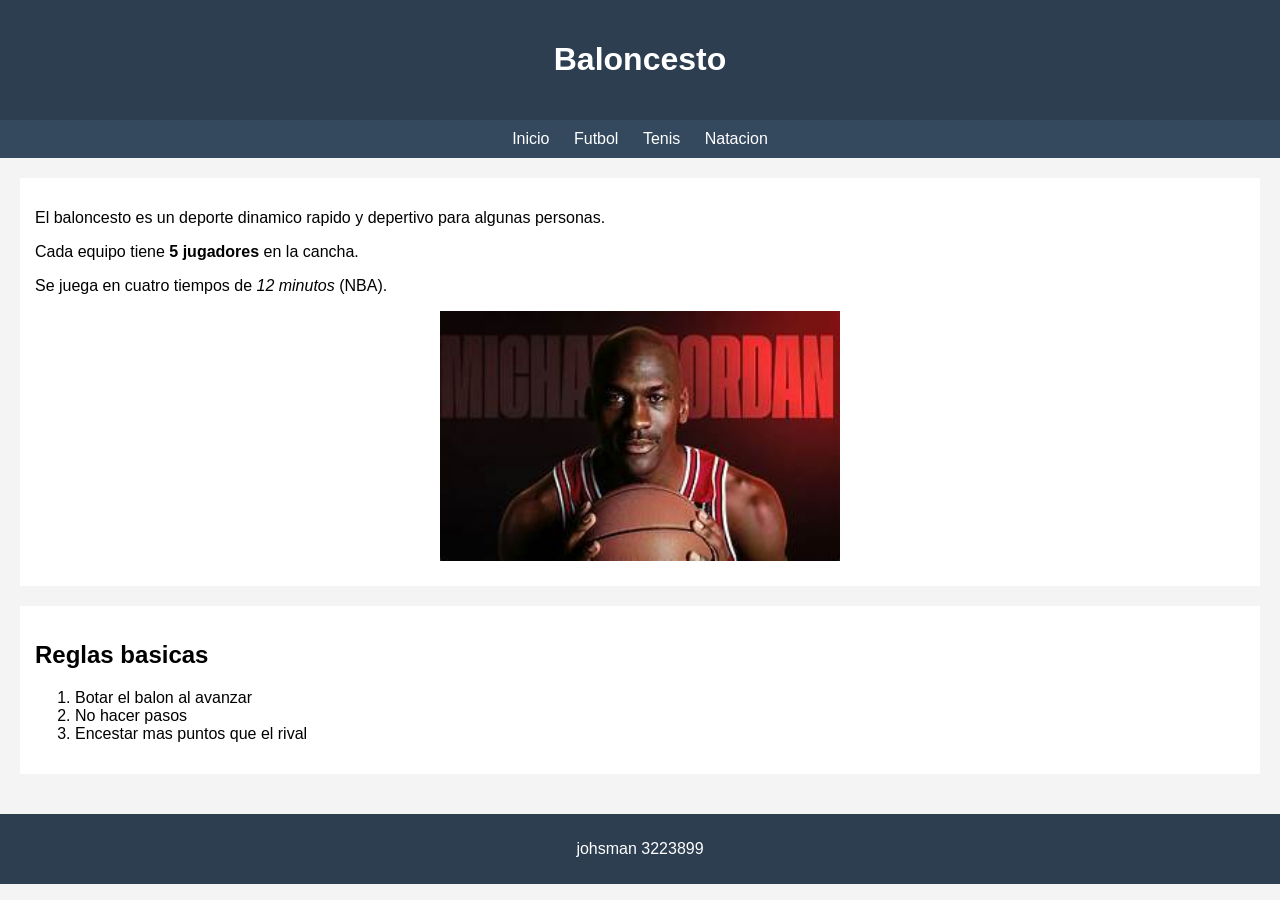
==== baloncesto.html @ 5c64a733 "estructura del blog de deprtes" ====
<!DOCTYPE html>
<html lang="en">
<head>
    <meta charset="UTF-8">
    <meta name="viewport" content="width=device-width, initial-scale=1.0">
    <title>Baloncesto</title>
    <link rel="stylesheet" href="estilos.css">
</head>
<body> 
    <header>
    <h1>Baloncesto</h1>
    </header>

    <nav>
    <a href="index.html">Inicio</a>
    <a href="futbol.html">Futbol</a>
    <a href="tenis.html">Tenis</a>
    <a href="natacion.html">Natacion</a>
</nav>

<section>

<article>
    <p>El baloncesto es un deporte dinamico rapido y depertivo para algunas personas.</p>
    <p>Cada equipo tiene <strong>5 jugadores</strong> en la cancha.</p>
    <p>Se juega en cuatro tiempos de <em>12 minutos</em> (NBA).</p>
    <img src="imagenes/imagen 3.jpg" alt="Baloncesto">
</article>

<article>
    <h2>Reglas basicas</h2>
    <ol>
        <li>Botar el balon al avanzar</li>
        <li>No hacer pasos</li>
        <li>Encestar mas puntos que el rival</li>
    </ol>
</article>

</section>

<footer>
    <p>johsman 3223899</p>
</footer>

</body>
</html>
---- estilos.css ----
body {
    font-family: Arial, sans-serif;
    margin: 0;
    background-color: #f4f4f4;
}

header {
    background-color: #2c3e50;
    color: white;
    padding: 20px;
    text-align: center;
}

nav {
    background-color: #34495e;
    padding: 10px;
    text-align: center;
}

nav a {
    color: white;
    text-decoration: none;
    margin: 10px;
}

section {
    padding: 20px;
}

article {
    background-color: white;
    padding: 15px;
    margin-bottom: 20px;
}

img {
    width: 100%;
    max-width: 400px;
    display: block;
    margin: 10px auto;
}

table {
    width: 100%;
    border-collapse: collapse;
}

th, td {
    border: 1px solid black;
    padding: 8px;
    text-align: center;
}

footer {
    background-color: #2c3e50;
    color: white;
    text-align: center;
    padding: 10px;
}


(max-width: 600px) {
    nav a {
        display: block;
        margin: 5px 0;
    }
}
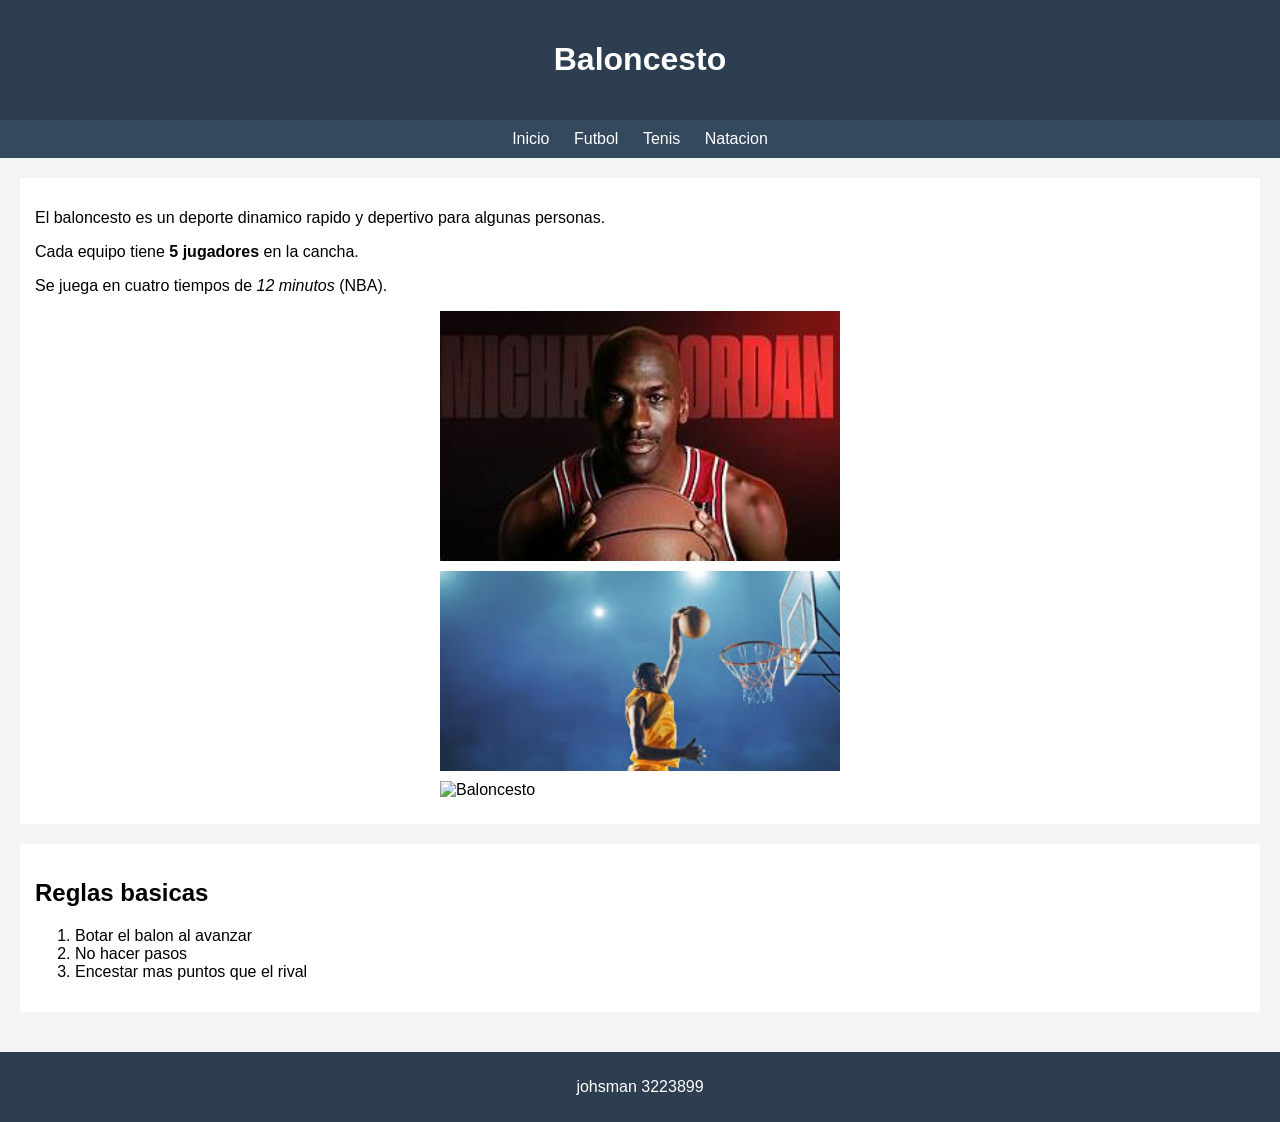
==== commit aa7aec21: "avance" ====
--- a/baloncesto.html
+++ b/baloncesto.html
@@ -25,6 +25,8 @@
     <p>Cada equipo tiene <strong>5 jugadores</strong> en la cancha.</p>
     <p>Se juega en cuatro tiempos de <em>12 minutos</em> (NBA).</p>
     <img src="imagenes/imagen 3.jpg" alt="Baloncesto">
+    <img src="imagenes/baloncesto.jpg" alt="Baloncesto">
+    <img src="https://wallpapers.com/images/hd/nba-logo-3y3no8zce1x03miz.jpg" alt="Baloncesto">
 </article>
 
 <article>
--- a/estilos.css
+++ b/estilos.css
@@ -58,10 +58,3 @@
     padding: 10px;
 }
 
-
-(max-width: 600px) {
-    nav a {
-        display: block;
-        margin: 5px 0;
-    }
-}
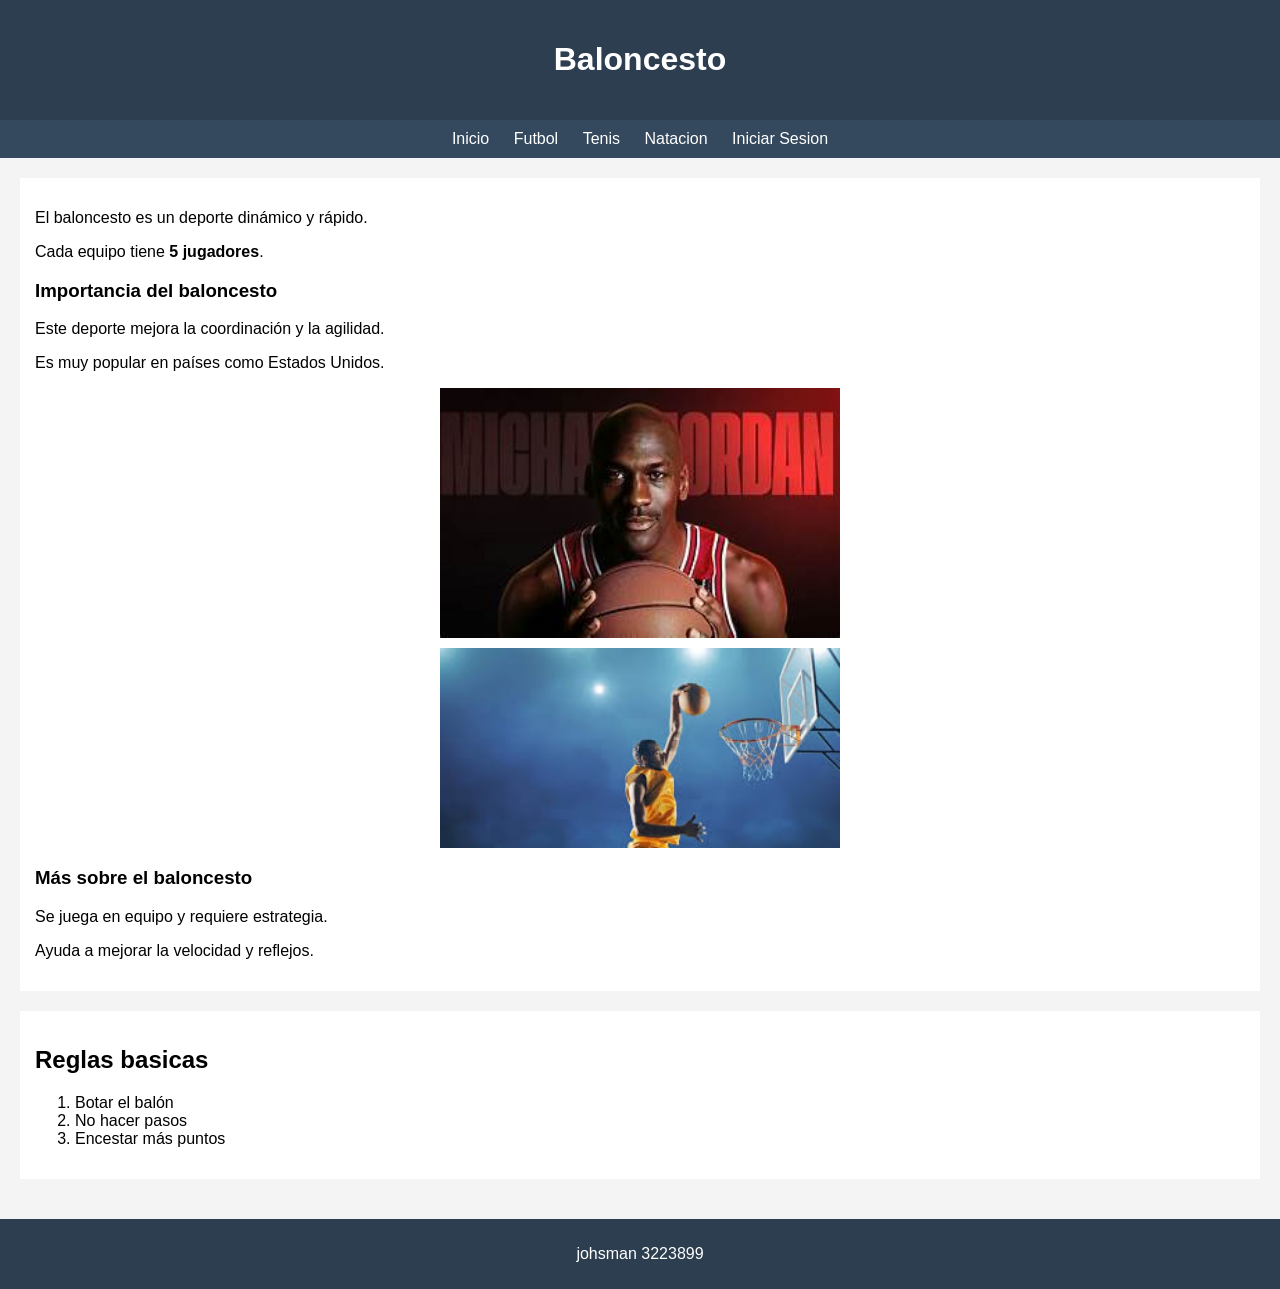
==== commit 2d04447f: "commit ya.. coregido" ====
--- a/baloncesto.html
+++ b/baloncesto.html
@@ -2,39 +2,47 @@
 <html lang="en">
 <head>
     <meta charset="UTF-8">
-    <meta name="viewport" content="width=device-width, initial-scale=1.0">
     <title>Baloncesto</title>
     <link rel="stylesheet" href="estilos.css">
 </head>
-<body> 
-    <header>
+<body>
+
+<header>
     <h1>Baloncesto</h1>
-    </header>
+</header>
 
-    <nav>
+<nav>
     <a href="index.html">Inicio</a>
     <a href="futbol.html">Futbol</a>
     <a href="tenis.html">Tenis</a>
     <a href="natacion.html">Natacion</a>
+    <a href="inicio_sesion.html">Iniciar Sesion</a>
 </nav>
 
 <section>
 
 <article>
-    <p>El baloncesto es un deporte dinamico rapido y depertivo para algunas personas.</p>
-    <p>Cada equipo tiene <strong>5 jugadores</strong> en la cancha.</p>
-    <p>Se juega en cuatro tiempos de <em>12 minutos</em> (NBA).</p>
-    <img src="imagenes/imagen 3.jpg" alt="Baloncesto">
-    <img src="imagenes/baloncesto.jpg" alt="Baloncesto">
-    <img src="https://wallpapers.com/images/hd/nba-logo-3y3no8zce1x03miz.jpg" alt="Baloncesto">
+    <p>El baloncesto es un deporte dinámico y rápido.</p>
+    <p>Cada equipo tiene <strong>5 jugadores</strong>.</p>
+
+    <h3>Importancia del baloncesto</h3>
+    <p>Este deporte mejora la coordinación y la agilidad.</p>
+    <p>Es muy popular en países como Estados Unidos.</p>
+
+    <img src="imagenes/imagen 3.jpg">
+    <img src="imagenes/baloncesto.jpg">
+
+    <h3>Más sobre el baloncesto</h3>
+    <p>Se juega en equipo y requiere estrategia.</p>
+    <p>Ayuda a mejorar la velocidad y reflejos.</p>
 </article>
 
 <article>
     <h2>Reglas basicas</h2>
     <ol>
-        <li>Botar el balon al avanzar</li>
+        <li>Botar el balón</li>
         <li>No hacer pasos</li>
-        <li>Encestar mas puntos que el rival</li>
+        <li>Encestar más puntos</li>
     </ol>
 </article>
 
--- a/estilos.css
+++ b/estilos.css
@@ -58,3 +58,51 @@
     padding: 10px;
 }
 
+
+
+.contenedor {
+    display: flex;
+    justify-content: center;
+    align-items: flex-start; 
+    gap: 40px;
+    margin-top: 40px;
+}
+
+
+.inicio-sesion, .formulario-registro {
+    background: white;
+    width: 400px;
+    padding: 20px;
+    border-radius: 10px;
+    box-shadow: 0 0 10px rgba(0,0,0,0.1);
+}
+
+
+.inicio-sesion h1 {
+    color: darkblue;
+}
+
+
+input, select, textarea {
+    width: 90%;
+    padding: 8px;
+    margin-top: 5px;
+}
+
+
+input[type="submit"] {
+    background-color: darkblue;
+    color: white;
+    border: none;
+    cursor: pointer;
+}
+
+input[type="submit"]:hover {
+    background-color: #1a252f;
+}
+
+
+.formulario-registro h3 {
+    margin-top: 0;
+}
+
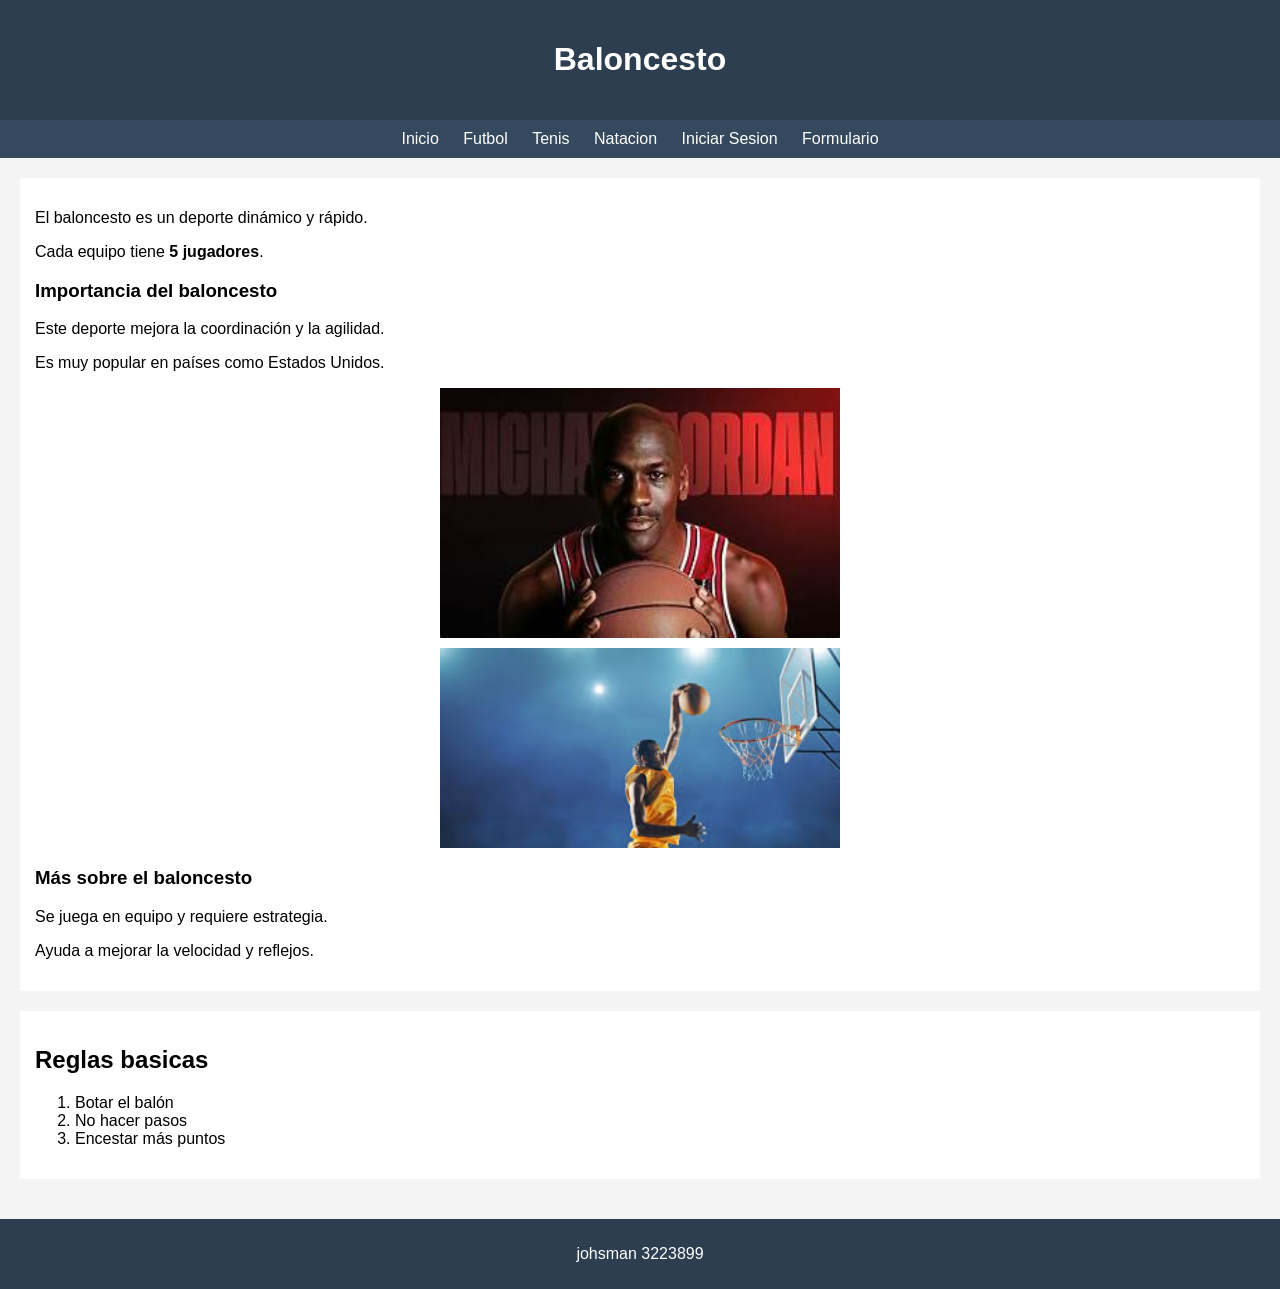
==== commit 605692f6: "commit ya...... coregido" ====
--- a/baloncesto.html
+++ b/baloncesto.html
@@ -16,7 +16,8 @@
     <a href="futbol.html">Futbol</a>
     <a href="tenis.html">Tenis</a>
     <a href="natacion.html">Natacion</a>
-    <a href="inicio_sesion.html">Iniciar Sesion</a>
+    <a href="iniciar sesion.html">Iniciar Sesion</a>
+    <a href="formulario.html">Formulario</a>
 </nav>
 
 <section>
--- a/estilos.css
+++ b/estilos.css
@@ -3,14 +3,12 @@
     margin: 0;
     background-color: #f4f4f4;
 }
-
 header {
     background-color: #2c3e50;
     color: white;
     padding: 20px;
     text-align: center;
 }
-
 nav {
     background-color: #34495e;
     padding: 10px;
@@ -22,7 +20,6 @@
     text-decoration: none;
     margin: 10px;
 }
-
 section {
     padding: 20px;
 }
@@ -32,14 +29,12 @@
     padding: 15px;
     margin-bottom: 20px;
 }
-
 img {
     width: 100%;
     max-width: 400px;
     display: block;
     margin: 10px auto;
 }
-
 table {
     width: 100%;
     border-collapse: collapse;
@@ -50,26 +45,21 @@
     padding: 8px;
     text-align: center;
 }
-
 footer {
     background-color: #2c3e50;
     color: white;
     text-align: center;
     padding: 10px;
 }
-
-
-
 .contenedor {
     display: flex;
     justify-content: center;
-    align-items: flex-start; 
+    align-items: flex-start;
     gap: 40px;
     margin-top: 40px;
 }
 
-
-.inicio-sesion, .formulario-registro {
+.inicio-sesion {
     background: white;
     width: 400px;
     padding: 20px;
@@ -77,32 +67,52 @@
     box-shadow: 0 0 10px rgba(0,0,0,0.1);
 }
 
-
 .inicio-sesion h1 {
     color: darkblue;
 }
 
+.contenedor-formulario {
+    display: flex;
+    justify-content: center;
+    margin-top: 40px;
+}
 
-input, select, textarea {
-    width: 90%;
+.formulario {
+    background: white;
+    width: 400px;
+    padding: 20px;
+    border-radius: 10px;
+    box-shadow: 0 0 10px rgba(0,0,0,0.1);
+}
+.formulario form {
+    display: flex;
+    flex-direction: column;
+}
+
+.formulario label {
+    margin-top: 10px;
+}
+.formulario input,
+.formulario select,
+.formulario textarea {
+    width: 100%;
     padding: 8px;
     margin-top: 5px;
 }
 
 
+.opciones label {
+    display: block;
+    margin-top: 5px;
+}
 input[type="submit"] {
     background-color: darkblue;
     color: white;
     border: none;
     cursor: pointer;
+    padding: 10px;
 }
 
 input[type="submit"]:hover {
     background-color: #1a252f;
 }
-
-
-.formulario-registro h3 {
-    margin-top: 0;
-}
-
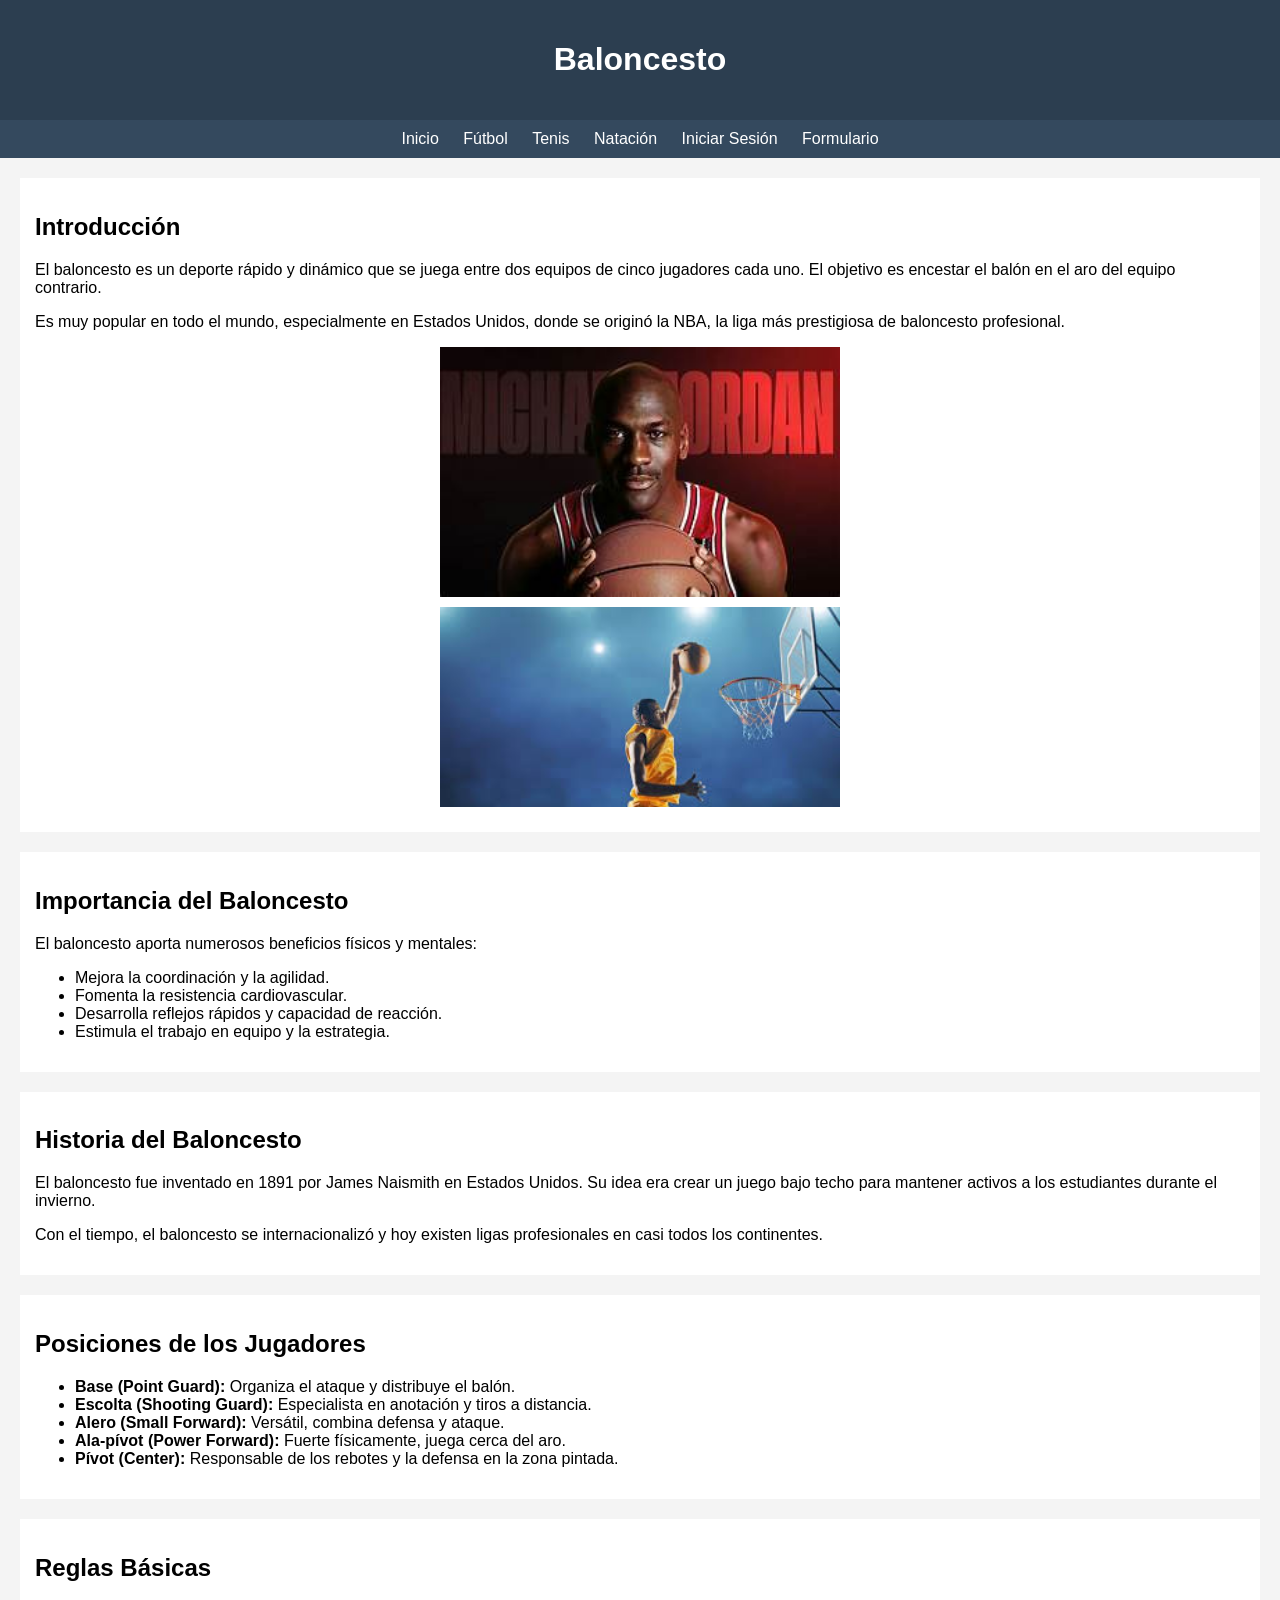
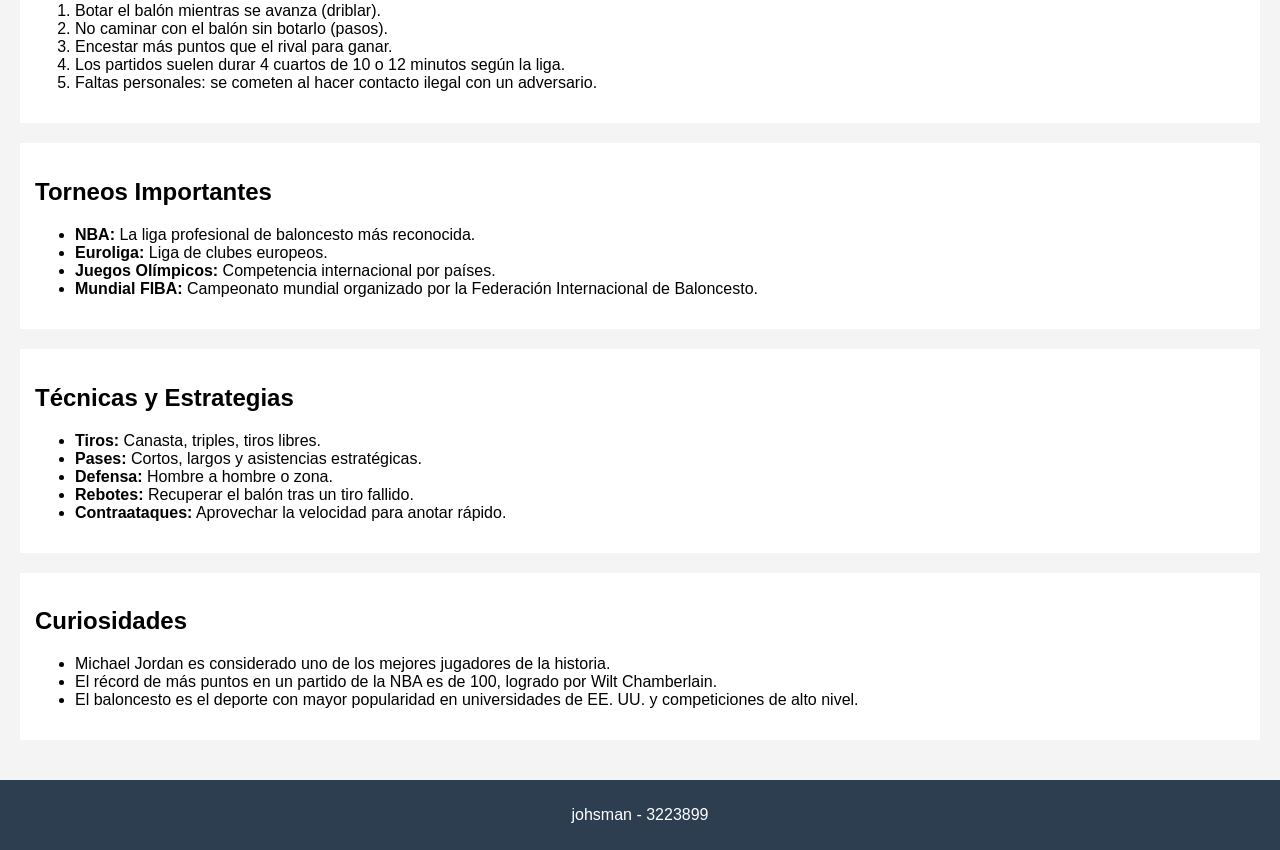
==== commit 1308c353: "commit ya....... coregido" ====
--- a/baloncesto.html
+++ b/baloncesto.html
@@ -1,5 +1,5 @@
 <!DOCTYPE html>
-<html lang="en">
+<html lang="es">
 <head>
     <meta charset="UTF-8">
     <title>Baloncesto</title>
@@ -13,44 +13,97 @@
 
 <nav>
     <a href="index.html">Inicio</a>
-    <a href="futbol.html">Futbol</a>
+    <a href="futbol.html">Fútbol</a>
     <a href="tenis.html">Tenis</a>
-    <a href="natacion.html">Natacion</a>
-    <a href="iniciar sesion.html">Iniciar Sesion</a>
+    <a href="natacion.html">Natación</a>
+    <a href="iniciar sesion.html">Iniciar Sesión</a>
     <a href="formulario.html">Formulario</a>
 </nav>
 
 <section>
 
 <article>
-    <p>El baloncesto es un deporte dinámico y rápido.</p>
-    <p>Cada equipo tiene <strong>5 jugadores</strong>.</p>
+    <h2>Introducción</h2>
+    <p>El baloncesto es un deporte rápido y dinámico que se juega entre dos equipos de cinco jugadores cada uno. El objetivo es encestar el balón en el aro del equipo contrario.</p>
+    <p>Es muy popular en todo el mundo, especialmente en Estados Unidos, donde se originó la NBA, la liga más prestigiosa de baloncesto profesional.</p>
 
-    <h3>Importancia del baloncesto</h3>
-    <p>Este deporte mejora la coordinación y la agilidad.</p>
-    <p>Es muy popular en países como Estados Unidos.</p>
-
-    <img src="imagenes/imagen 3.jpg">
-    <img src="imagenes/baloncesto.jpg">
-
-    <h3>Más sobre el baloncesto</h3>
-    <p>Se juega en equipo y requiere estrategia.</p>
-    <p>Ayuda a mejorar la velocidad y reflejos.</p>
+    <img src="imagenes/imagen 3.jpg" alt="Partido de baloncesto">
+    <img src="imagenes/baloncesto.jpg" alt="Balón de baloncesto">
 </article>
 
 <article>
-    <h2>Reglas basicas</h2>
+    <h2>Importancia del Baloncesto</h2>
+    <p>El baloncesto aporta numerosos beneficios físicos y mentales:</p>
+    <ul>
+        <li>Mejora la coordinación y la agilidad.</li>
+        <li>Fomenta la resistencia cardiovascular.</li>
+        <li>Desarrolla reflejos rápidos y capacidad de reacción.</li>
+        <li>Estimula el trabajo en equipo y la estrategia.</li>
+    </ul>
+</article>
+
+<article>
+    <h2>Historia del Baloncesto</h2>
+    <p>El baloncesto fue inventado en 1891 por James Naismith en Estados Unidos. Su idea era crear un juego bajo techo para mantener activos a los estudiantes durante el invierno.</p>
+    <p>Con el tiempo, el baloncesto se internacionalizó y hoy existen ligas profesionales en casi todos los continentes.</p>
+</article>
+
+<article>
+    <h2>Posiciones de los Jugadores</h2>
+    <ul>
+        <li><strong>Base (Point Guard):</strong> Organiza el ataque y distribuye el balón.</li>
+        <li><strong>Escolta (Shooting Guard):</strong> Especialista en anotación y tiros a distancia.</li>
+        <li><strong>Alero (Small Forward):</strong> Versátil, combina defensa y ataque.</li>
+        <li><strong>Ala-pívot (Power Forward):</strong> Fuerte físicamente, juega cerca del aro.</li>
+        <li><strong>Pívot (Center):</strong> Responsable de los rebotes y la defensa en la zona pintada.</li>
+    </ul>
+</article>
+
+<article>
+    <h2>Reglas Básicas</h2>
     <ol>
-        <li>Botar el balón</li>
-        <li>No hacer pasos</li>
-        <li>Encestar más puntos</li>
+        <li>Botar el balón mientras se avanza (driblar).</li>
+        <li>No caminar con el balón sin botarlo (pasos).</li>
+        <li>Encestar más puntos que el rival para ganar.</li>
+        <li>Los partidos suelen durar 4 cuartos de 10 o 12 minutos según la liga.</li>
+        <li>Faltas personales: se cometen al hacer contacto ilegal con un adversario.</li>
     </ol>
+</article>
+
+<article>
+    <h2>Torneos Importantes</h2>
+    <ul>
+        <li><strong>NBA:</strong> La liga profesional de baloncesto más reconocida.</li>
+        <li><strong>Euroliga:</strong> Liga de clubes europeos.</li>
+        <li><strong>Juegos Olímpicos:</strong> Competencia internacional por países.</li>
+        <li><strong>Mundial FIBA:</strong> Campeonato mundial organizado por la Federación Internacional de Baloncesto.</li>
+    </ul>
+</article>
+
+<article>
+    <h2>Técnicas y Estrategias</h2>
+    <ul>
+        <li><strong>Tiros:</strong> Canasta, triples, tiros libres.</li>
+        <li><strong>Pases:</strong> Cortos, largos y asistencias estratégicas.</li>
+        <li><strong>Defensa:</strong> Hombre a hombre o zona.</li>
+        <li><strong>Rebotes:</strong> Recuperar el balón tras un tiro fallido.</li>
+        <li><strong>Contraataques:</strong> Aprovechar la velocidad para anotar rápido.</li>
+    </ul>
+</article>
+
+<article>
+    <h2>Curiosidades</h2>
+    <ul>
+        <li>Michael Jordan es considerado uno de los mejores jugadores de la historia.</li>
+        <li>El récord de más puntos en un partido de la NBA es de 100, logrado por Wilt Chamberlain.</li>
+        <li>El baloncesto es el deporte con mayor popularidad en universidades de EE. UU. y competiciones de alto nivel.</li>
+    </ul>
 </article>
 
 </section>
 
 <footer>
-    <p>johsman 3223899</p>
+    <p>johsman  - 3223899</p>
 </footer>
 
 </body>
